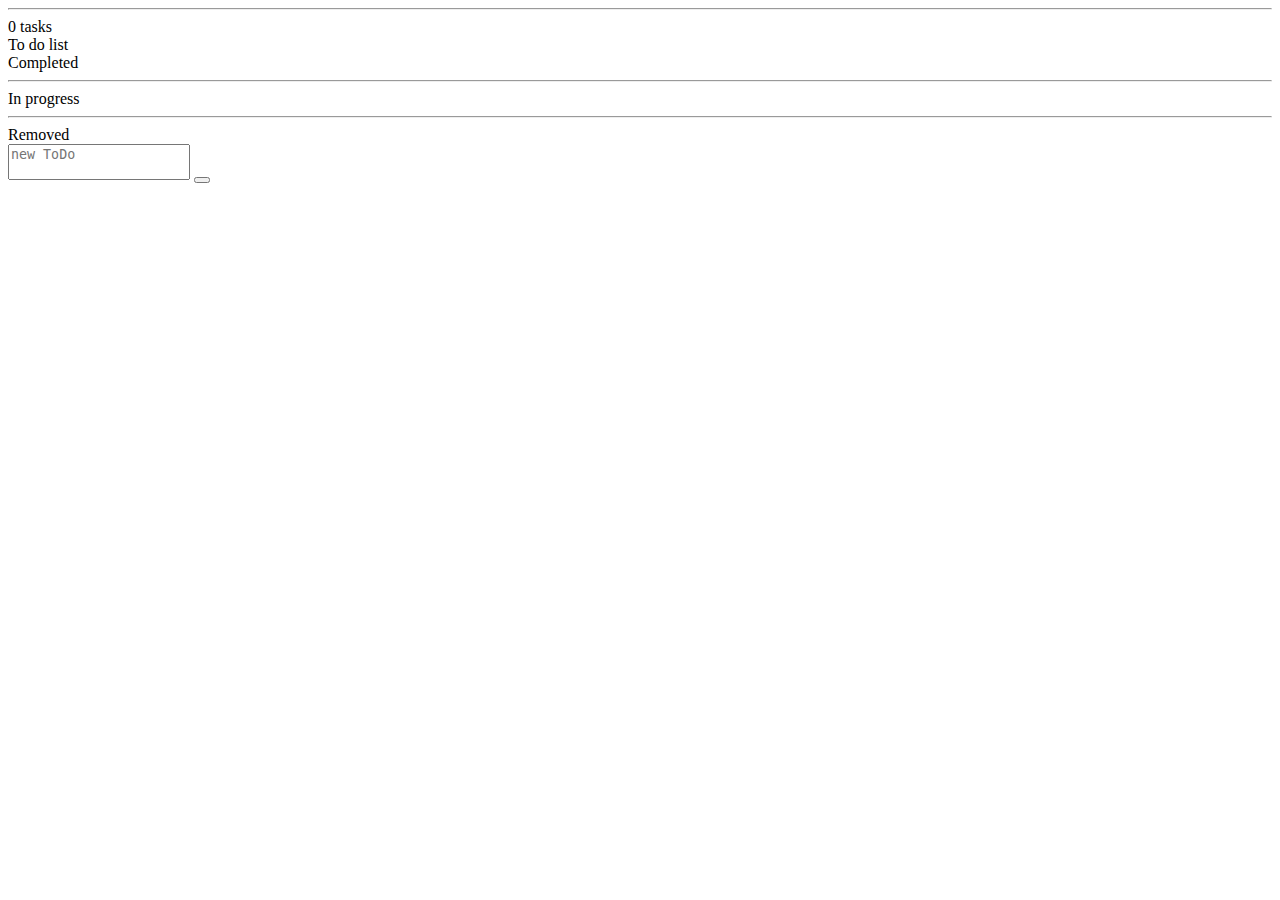
==== html/todo.html @ de124ef0 "add html page" ====
<!DOCTYPE html>
<html lang="en">
<head>
    <meta charset="UTF-8">
    <title>Title</title>
    <link rel="stylesheet" type="text/css" href="//fonts.googleapis.com/css?family=Rancho"/>
    <link rel="stylesheet" href="../css/todo.css">
</head>
<body>
<div class="todoForm">
    <div class="todoHeader">
        <label id="headerTime"></label>
        <hr align="right">
        <label id="taskCount">0 tasks</label>
    </div>
    <div class="todoBody">
        <div class="todoBodyHeader">
            <label class="todoBodyHeaderText">To do list</label>
            <div class="todoBodyHeaderMenu">
                <div class="todoBodyHeaderButton"></div>
                <div class="todoBodyHeaderDropDown">
                    <label class="todoBodyHeaderDropDownItem">Completed</label>
                    <hr>
                    <label class="todoBodyHeaderDropDownItem">In progress</label>
                    <hr>
                    <label class="todoBodyHeaderDropDownItem">Removed</label>
                </div>
            </div>
        </div>
        <div id="todoBodyTasks" class="todoBodyTasks">
        </div>
    </div>
    <div class="todoFooter">
        <textarea placeholder="new ToDo" id="todoFooterText" style="resize: none"></textarea>
        <button id="buttonAddToDo"></button>
    </div>
</div>
</body>
<script src="../js/todoHeader.js"></script>
<script src="../js/todoBody.js"></script>
</html>
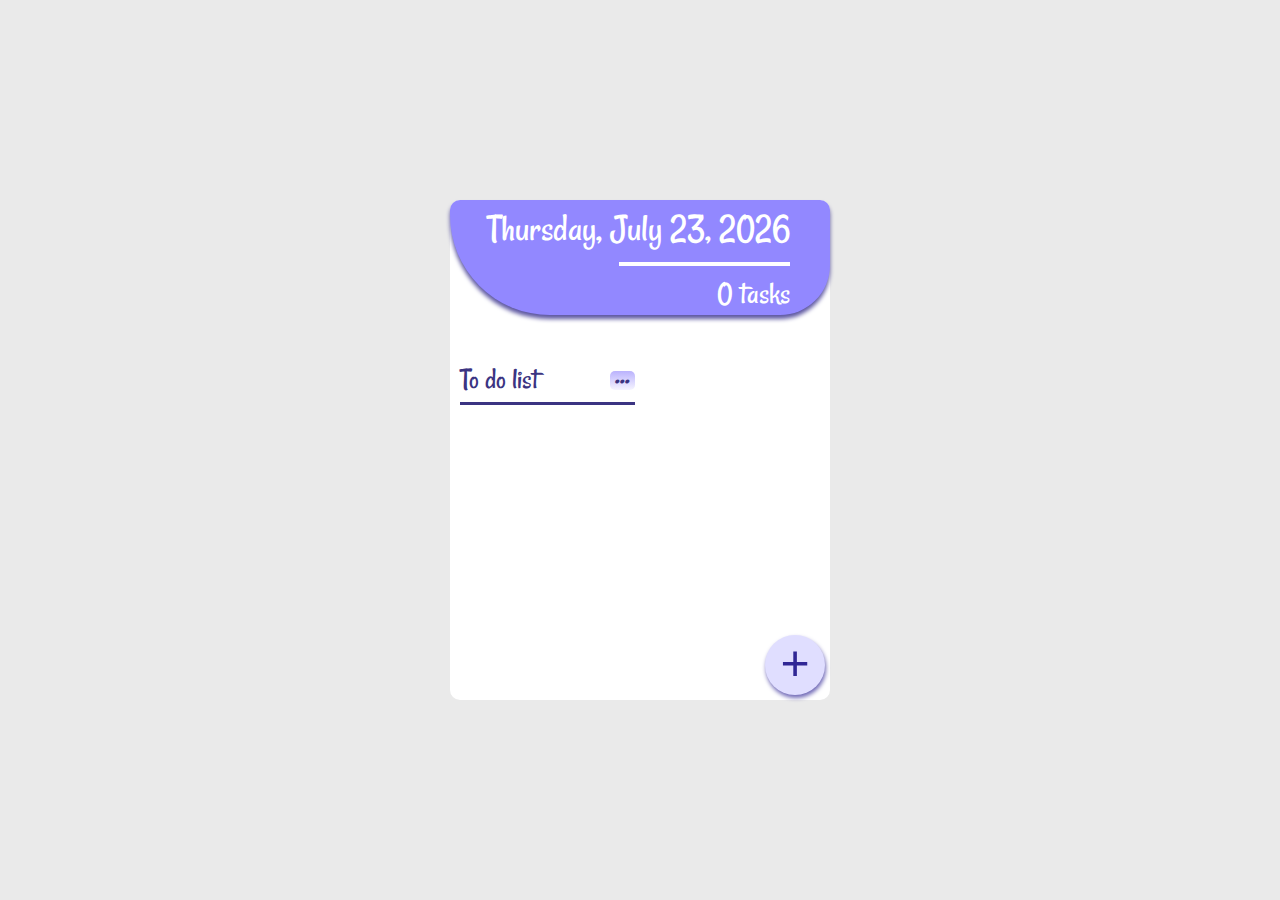
==== commit b221e9f3: "add styles" ====
--- a/html/todo.html
+++ b/html/todo.html
@@ -15,14 +15,14 @@
     </div>
     <div class="todoBody">
         <div class="todoBodyHeader">
-            <label class="todoBodyHeaderText">To do list</label>
+            <label class="todoBodyHeaderText" id="bodyHeaderText">To do list</label>
             <div class="todoBodyHeaderMenu">
                 <div class="todoBodyHeaderButton"></div>
                 <div class="todoBodyHeaderDropDown">
                     <label class="todoBodyHeaderDropDownItem">Completed</label>
-                    <hr>
-                    <label class="todoBodyHeaderDropDownItem">In progress</label>
-                    <hr>
+                    <hr style="width: 100px">
+                    <label class="todoBodyHeaderDropDownItem">In Progress</label>
+                    <hr style="width: 100px">
                     <label class="todoBodyHeaderDropDownItem">Removed</label>
                 </div>
             </div>
--- a/css/todo.css
+++ b/css/todo.css
@@ -0,0 +1,313 @@
+html, body {
+    margin: 0;
+    padding: 0;
+    height: 100%;
+    background: #eaeaea;
+}
+
+body {
+    font-family: "Rancho", serif;
+    display: flex;
+    justify-content: center;
+    align-items: center;
+}
+
+.todoForm {
+    display: flex;
+    flex-direction: column;
+    background: white;
+    width: 380px;
+    height: 500px;
+    border-radius: 10px;
+}
+
+.todoHeader {
+    height: 50px;
+    border-radius: 10px 10px 50px 100px;
+    width: auto;
+    background: #9288FF;
+    box-shadow: 0 4px 4px #5D57A1;
+    text-align: right;
+    padding: 5px 40px 60px 5px;
+}
+
+.todoHeader hr {
+    background: white;
+    border: 2px solid white;
+    width: 50%;
+}
+
+#headerTime, #taskCount {
+    color: white;
+}
+
+#headerTime {
+    font-size: 39px;
+}
+
+#taskCount {
+    font-size: 32px;
+}
+
+.todoBody {
+    display: flex;
+    flex-direction: column;
+    width: auto;
+    height: 400px;
+    margin-top: 30px;
+}
+
+.todoBodyHeader {
+    height: 50px;
+    display: flex;
+    margin: 10px;
+    align-items: center;
+    z-index: 1;
+    position: relative;
+}
+
+.todoBodyHeader:before {
+    position: absolute;
+    content: "";
+    left: 0;
+    bottom: 0;
+    width: 175px;
+    border-bottom: 3px solid #3B3482;
+}
+
+.todoBodyHeaderText {
+    color: #3B3482;
+    font-size: 30px;
+    width: 150px;
+}
+
+
+.todoBodyHeaderButton:before {
+    content: '...';
+}
+
+.todoBodyHeaderButton {
+    padding: 0 0 14px 0;
+    cursor: pointer;
+    display: flex;
+    justify-content: center;
+    align-items: center;
+    height: 5px;
+    width: 25px;
+    font-size: 34px;
+    color: #3B3482;
+    border-radius: 5px;
+    background: linear-gradient(#bab2fd, #F6F5FF);
+}
+
+.todoBodyHeaderMenu:hover .todoBodyHeaderButton {
+    height: 15px;
+    background: #bab2fd;
+}
+
+.todoBodyHeaderDropDown hr {
+    border: 1px solid #3B3482;
+}
+
+.todoBodyHeaderDropDown {
+    display: none;
+    font-size: 17px;
+    width: 100px;
+    flex-direction: column;
+    align-items: center;
+    background: #ccc5fc;
+    box-shadow: 0 4px 6px #7069B6, inset -6px -6px 12px #FFFFFF;
+    border-radius: 15px;
+    padding: 5px;
+}
+
+.todoBodyHeaderMenu {
+    display: flex;
+    align-items: center;
+    justify-content: center;
+    height: 40px;
+    z-index: 1000;
+}
+
+.todoBodyHeaderDropDownItem {
+    cursor: pointer;
+}
+
+.todoBodyHeaderDropDownItem:hover {
+    color: #E893F0;
+}
+
+.todoBodyHeaderMenu:hover .todoBodyHeaderDropDown {
+    display: flex;
+}
+
+.todoBodyTasks {
+    width: auto;
+    height: 200px;
+    overflow-y: scroll;
+}
+
+.todoBodyTask {
+    display: flex;
+    justify-items: center;
+    align-items: center;
+    margin: 10px;
+    height: 30px;
+}
+.todoBodyTaskCircle{
+    margin-left: 2px;
+    border-radius: 50%;
+    width: 15px;
+    height: 15px;
+    border: 2px solid
+}
+
+.todoBodyTaskHeader {
+    margin-left: 5px;
+    font-size: 17px;
+    text-align: left;
+    width: 300px;
+    overflow: hidden;
+    text-overflow: ellipsis;
+    white-space: nowrap;
+}
+
+/*in progress*/
+.todoBodyTaskInProgress .todoBodyTaskCircle {
+    border-color: #5C5959;
+    cursor: pointer;
+}
+
+.todoBodyTaskInProgress .todoBodyTaskHeader {
+    color: #5C5959;
+}
+
+.todoBodyTaskInProgress .todoBodyTaskCross:before {
+    content: '\2716';
+}
+
+.todoBodyTaskInProgress .todoBodyTaskCross {
+    border-radius: 50%;
+    width: 10px;
+    height: 10px;
+    border: 2px solid #FAC6FF;
+    cursor: pointer;
+    display: none;
+    justify-content: center;
+    align-items: center;
+    font-size: 8px;
+    color: #FAC6FF;
+    margin-right: 5px;
+}
+
+.todoBodyTaskInProgress:hover {
+
+    background: #9288FF;
+    border-radius: 6px ;
+    box-shadow: 1px 4px 8px #544CA8;
+}
+
+.todoBodyTaskInProgress:hover .todoBodyTaskCross {
+   display: flex;
+}
+
+.todoBodyTaskInProgress:hover .todoBodyTaskCircle {
+    border-color: white;
+}
+
+.todoBodyTaskInProgress:hover .todoBodyTaskHeader {
+   color: white;
+}
+
+/*completed*/
+.todoBodyTaskCompleted .todoBodyTaskCircle {
+    border-color: #5C5959;
+    background: #EAE9FF;
+    display: flex;
+    padding: 0 0 0 0;
+    align-items: center;
+    font-size: 25px;
+    color: #FAC6FF;
+}
+
+.todoBodyTaskCompleted .todoBodyTaskHeader {
+    color: #ABABAB;
+}
+
+.todoBodyTaskCompleted .todoBodyTaskCircle:before {
+    content: '\2713';
+    padding-left: 1px;
+    padding-bottom: 10px;
+}
+
+.todoBodyTaskCompleted .todoBodyTaskCircle {
+   border-color: #302795;
+    color: #302795;
+}
+
+/*removed*/
+.todoBodyTaskDeleted .todoBodyTaskCircle {
+    border-color: #5C5959;
+    background: #EAE9FF;
+    display: flex;
+    align-items: center;
+    justify-items: center;
+    font-size: 18px;
+    color: #FAC6FF;
+}
+
+.todoBodyTaskDeleted .todoBodyTaskHeader {
+    color: #ABABAB;
+    text-decoration: line-through;
+    text-decoration-color: #302795;
+    text-decoration-thickness: 2px;
+}
+
+.todoBodyTaskDeleted .todoBodyTaskCircle:before {
+    content: '\2716';
+}
+
+.todoBodyTaskDeleted .todoBodyTaskCircle {
+    border-color: #302795;
+    color: #302795;
+}
+
+.todoFooter{
+    width: auto;
+    display: flex;
+    justify-content: right;
+    align-items: center;
+    margin-bottom: 5px;
+}
+
+#buttonAddToDo:before{
+content: '+';
+}
+
+#buttonAddToDo{
+    display: flex;
+    justify-content: center;
+    align-items: center;
+    margin-left: 5px;
+    border-radius: 50%;
+    width: 60px;
+    height: 60px;
+    cursor: pointer;
+    border: 0;
+    font-size: 50px;
+    color: #302795;
+    margin-right: 5px;
+    background: #e0deff;
+    box-shadow: 1px 3px 4px #6F68B6;
+    padding: 0 0 5px 0;
+}
+
+#todoFooterText{
+    display: none;
+    font-size: 15px;
+    text-align-all: center;
+    width: 280px;
+    height: 30px;
+    margin-right: 10px;
+}
+
